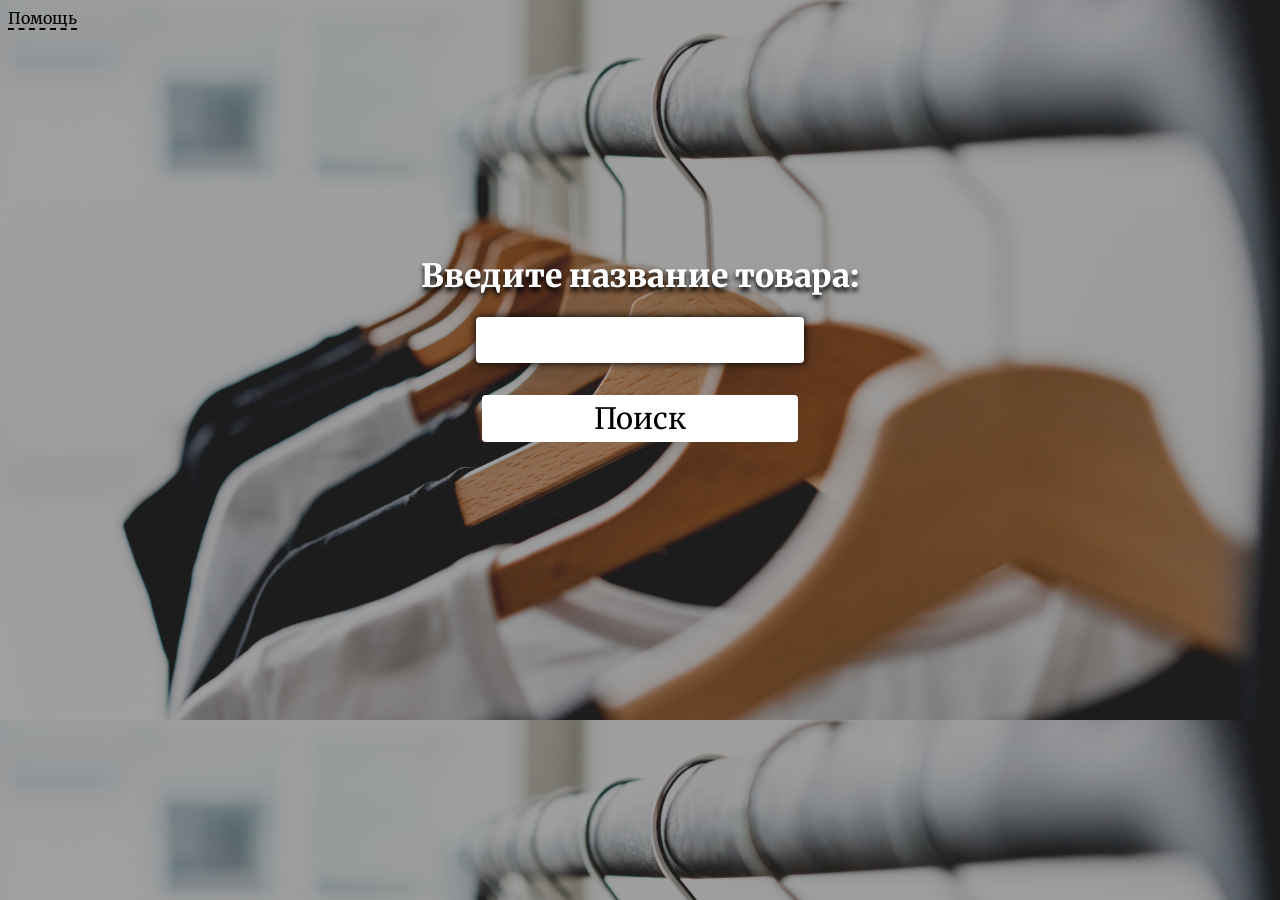
==== index.html @ fc33a630 "Add files via upload" ====
<!DOCTYPE html>
<html>
<head>
    <title>Найди свою скидку</title>
    <meta charset="utf-8">
    <link rel="stylesheet" type="text/css" href="style.css">
    <link href="https://fonts.googleapis.com/css?family=Merriweather&display=swap" rel="stylesheet">
    <script src="help.js"></script>
    <script src="dropdown-checkboxes.js"></script>

    
   
</head>
<body>
    <div class="guide">
        <a data-tooltip='Введите название товара и нажмите кнопку "Поиск",
        <br>после чего откроется 32 вкладки со страницами
        <br>интересующего вас товара в 32 разных магазинах'>Помощь</a>
    </div>
    <div class="search">
        <h1>Введите название товара:</h1>
        <form>
            <input type="text" class="query">



            


            

            <div class="as-console-wrapper"><div class="as-console"></div></div>
            <br><button type="submit">Поиск</button>
        </form>
    </div>
</body>
</html>
---- style.css ----
*{
    padding: 0px;
    outline: none;
    text-decoration: none;
}
body{
    background-image: url(img/index-background-image.jpeg);
    -moz-background-size: 100%; /* Firefox 3.6+ */
    -webkit-background-size: 100%; /* Safari 3.1+ и Chrome 4.0+ */
    -o-background-size: 100%; /* Opera 9.6+ */
    background-size: 100%; /* Современные браузеры */
    font-family: 'Merriweather', serif;
}
.search{
    margin-top: 18%;
    text-align: center;
}
.search h1{
    font-weight: 900;
    color: white;
    text-shadow: 0px 4px 5px black;
    /*-webkit-text-stroke: 0.01px greenyellow;*/
}
.search input[class="query"]{
    width: 25%;
    font-family: 'Merriweather', serif;
    font-size: 20pt;
    border: 0px black solid;
    border-radius: 4px;
    padding: 0.5%;
    box-shadow: 0px 0px 9px black;
}
/*.search input::placeholder{
    font-size: 10pt;
    padding-top: 50%;
    padding-bottom: 50%;
}*/
.search button{
    width: 25%;
    border: 0px;
    border-radius: 4px;
    margin-top: 1%;
    padding: 5px;
    font-size: 22pt;
    color: black;
    font-family: 'Merriweather', serif;
    background-color: white;
    transition: 0.3s ease;
}
.search button:hover{
    box-shadow: 0px 0px 9px white;
}
.search button:active{
    box-shadow: inset 0px 0px 10px rgba(0,0,0,0.5)
}
.guide{
}
.guide a{
    cursor: pointer;
    border-bottom: 2px dashed black;
}
.guide a:hover{
    color: white;
    border-bottom: 2px dashed white;
}
.tooltip {
    position: fixed;
    padding: 10px 20px;
    border: 1px solid #b3c9ce;
    border-radius: 4px;
    text-align: center;
    font: italic 14px/1.3 sans-serif;
    color: #333;
    background: #fff;
    box-shadow: 3px 3px 3px rgba(0, 0, 0, .3);
  }
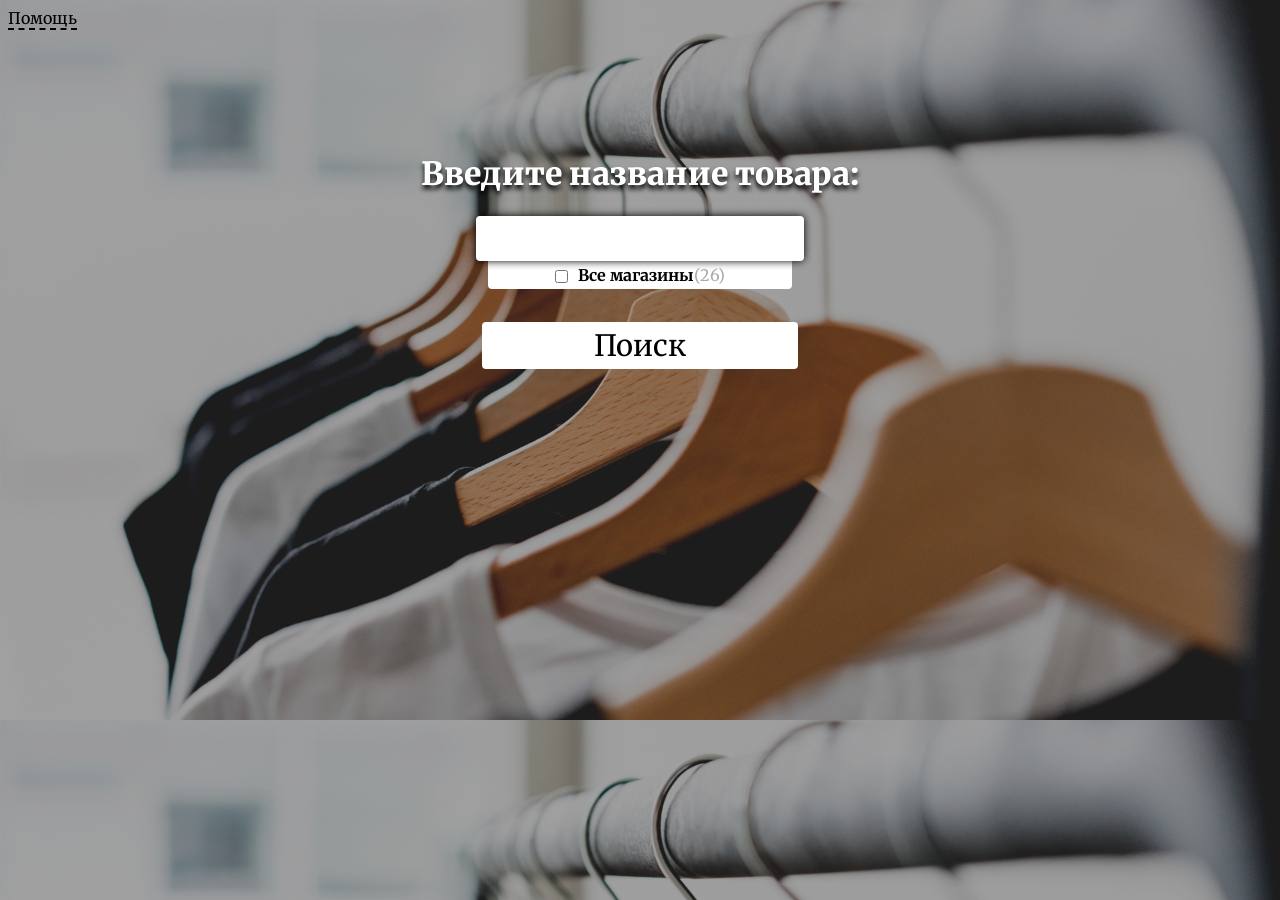
==== commit 5f958cfb: "Rename index.php to index.html" ====
--- a/index.html
+++ b/index.html
@@ -2,36 +2,175 @@
 <html>
 <head>
     <title>Найди свою скидку</title>
+    <link rel="shortcut icon" type="image/ico" href="favicon.ico">
     <meta charset="utf-8">
     <link rel="stylesheet" type="text/css" href="style.css">
     <link href="https://fonts.googleapis.com/css?family=Merriweather&display=swap" rel="stylesheet">
     <script src="help.js"></script>
     <script src="dropdown-checkboxes.js"></script>
-
-    
-   
+    <script src="https://ajax.googleapis.com/ajax/libs/jquery/3.4.1/jquery.min.js"></script>
 </head>
 <body>
     <div class="guide">
-        <a data-tooltip='Введите название товара и нажмите кнопку "Поиск",
-        <br>после чего откроется 32 вкладки со страницами
-        <br>интересующего вас товара в 32 разных магазинах'>Помощь</a>
+        <a data-tooltip='Введите название товара, выберите
+        <br>магазины, по которым производиться поиск и
+        <br>нажмите кнопку "Поиск", после чего от каждого
+        <br>магазина откроется вкладка с предложениями по
+        <br>интересующему вас товару.'>Помощь</a>
     </div>
     <div class="search">
         <h1>Введите название товара:</h1>
-        <form>
-            <input type="text" class="query">
+        <form method="POST" action="action.php" enctype="multipart/form-data">
+            <input type="text" name="query" class="query">
 
+            <script type="text/javascript">
+                $(document).on('click', '.tree label', function(e) {
+                $(this).next('ul').fadeToggle();
+                e.stopPropagation();
+            });
+            
+            $(document).on('change', '.tree input[type=checkbox]', function(e) {
+                $(this).siblings('ul').find("input[type='checkbox']").prop('checked', this.checked);
+                $(this).parentsUntil('.tree').children("input[type='checkbox']").prop('checked', this.checked);
+                e.stopPropagation();
+            });
+            
+            $(document).on('click', 'button', function(e) {
+                switch ($(this).text()) {
+                case 'Collepsed':
+                    $('.tree ul').fadeOut();
+                    break;
+                case 'Expanded':
+                    $('.tree ul').fadeIn();
+                    break;
+                case 'Checked All':
+                    $(".tree input[type='checkbox']").prop('checked', true);
+                    break;
+                case 'Unchek All':
+                    $(".tree input[type='checkbox']").prop('checked', false);
+                    break;
+                default:
+                }
+            });
+            </script>
+        <div class="dropdown">
+            <ul class="tree">
+                <li class="has">
+                  <input type="checkbox" name="domain[]" value="Все магазины">
+                  <label><b>Все магазины</b><span class="total">(26)</span></label>
+                  <ul>
+                    <li class="">
+                      <input type="checkbox" name="lamoda.ru" value="Lamoda">
+                      <label>lamoda.ru</label>
+                    </li>
+                    <li class="">
+                      <input type="checkbox" name="size.co.uk">
+                      <label>size.co.uk</label>
+                    </li>
+                    <li class="">
+                      <input type="checkbox" name="endclothing.com" value="END">
+                      <label>endclothing.com</label>
+                    </li>
+                    <li class="">
+                      <input type="checkbox" name="farfetch.com">
+                      <label>farfetch.com</label>
+                    </li>
+                    <li class="">
+                      <input type="checkbox" name="yoox.com">
+                      <label>yoox.com</label>
+                    </li>
+                    <li class="">
+                      <input type="checkbox" name="prodirectselect.com">
+                      <label>prodirectselect.com</label>
+                    </li>
+                    <li class="">
+                      <input type="checkbox" name="allikestore.com">
+                      <label>allikestore.com</label>
+                    </li>
+                    <li class="">
+                      <input type="checkbox" ame="sneakerhead.ru">
+                      <label>sneakerhead.ru</label>
+                    </li>
+                    <li class="">
+                      <input type="checkbox" name="street-beat.ru">
+                      <label>street-beat.ru</label>
+                    </li>
+                    <li class="">
+                      <input type="checkbox" name="asos.com">
+                      <label>asos.com</label>
+                    </li>
+                    <li class="">
+                      <input type="checkbox" name="slamjam.com">
+                      <label>slamjam.com</label>
+                    </li>
+                    <li class="">
+                      <input type="checkbox" name="slamdunk.su">
+                      <label>slamdunk.su</label>
+                    </li>                    
+                    <li class="">
+                        <input type="checkbox" name="mrporter.com">
+                        <label>mrporter.com</label>
+                    </li>
+                    <li class="">
+                      <input type="checkbox" name="footpatrol.com">
+                      <label>footpatrol.com</label>
+                    </li>
+                    <li class="">
+                      <input type="checkbox" name="jdsports.co.uk">
+                      <label>jdsports.co.uk</label>
+                    </li>
+                    <li class="">
+                      <input type="checkbox" name="aphrodite1994.com">
+                      <label>aphrodite1994.com</label>
+                    </li>
+                    <li class="">
+                        <input type="checkbox" name="eastdane.com">
+                        <label>eastdane.com</label>
+                    </li>
+                    <li class="">
+                        <input type="checkbox" name="kixbox.ru">
+                        <label>kixbox.ru</label>
+                    </li>
+                    <li class="">
+                        <input type="checkbox" name="itkkit.com">
+                        <label>itkkit.com</label>
+                    </li>
+                    <li class="">
+                        <input type="checkbox" name="fwrd.com">
+                        <label>fwrd.com</label>
+                    </li>
+                    <li class="">
+                        <input type="checkbox" name="butik.ru">
+                        <label>butik.ru</label>
+                    </li>
+                    <li class="">
+                        <input type="checkbox" name="frihet.ru">
+                        <label>frihet.ru</label>
+                    </li>
+                    <li class="">
+                        <input type="checkbox" name="basketshop.ru">
+                        <label>basketshop.ru</label>
+                    </li>
+                    <li class="">
+                        <input type="checkbox" name="sneakersnstuff.com">
+                        <label>sneakersnstuff.com</label>
+                    </li>
+                    <li class="">
+                        <input type="checkbox" name="stuartslondon.com">
+                        <label>stuartslondon.com</label>
+                    </li>
+                    <li class="">
+                        <input type="checkbox" name="coggles.com">
+                        <label>coggles.com</label>
+                    </li>
 
-
-            
-
-
-            
-
+                  </ul>
+                </li>
+              </ul>
+            </div>
             <div class="as-console-wrapper"><div class="as-console"></div></div>
             <br><button type="submit">Поиск</button>
         </form>
     </div>
 </body>
-</html>+</html>
--- a/style.css
+++ b/style.css
@@ -12,7 +12,7 @@
     font-family: 'Merriweather', serif;
 }
 .search{
-    margin-top: 18%;
+    margin-top: 10%;
     text-align: center;
 }
 .search h1{
@@ -53,8 +53,6 @@
 .search button:active{
     box-shadow: inset 0px 0px 10px rgba(0,0,0,0.5)
 }
-.guide{
-}
 .guide a{
     cursor: pointer;
     border-bottom: 2px dashed black;
@@ -78,5 +76,167 @@
 
 
 
-
-
+  input[type=checkbox] {
+    vertical-align: middle !important; 
+  }
+  .tree {
+    margin: 0% auto;
+    width: 24%;
+    list-style-type: none; /* Убираем маркеры */
+  }
+  
+  .tree ul {
+    padding-top: 2%;
+    text-align: left;
+    display: none;
+    margin: 4px auto;
+    margin-left: 6px;
+    border-left: 1px dashed #dfdfdf;
+    list-style-type: none; /* Убираем маркеры */
+  }
+  
+  
+  .tree li {
+    padding: 4px 18px;
+    cursor: pointer;
+    vertical-align: middle;
+    background: #fff;
+    
+  }
+  
+  .tree li:first-child {
+    border-radius: 10px 10px 0 0;
+  }
+  
+  .tree li:last-child {
+    border-radius: 0 0 4px 4px;
+  }
+  
+  .tree .active,
+  .active li {
+    background: #efefef;
+  }
+  
+  .tree label {
+    cursor: pointer;
+  }
+  
+  .tree input[type=checkbox] {
+    margin: -2px 6px 0 0px;
+  }
+  
+  .has > label {
+    color: #000;
+  }
+  
+  .tree .total {
+    color: darkgray;
+  }
+
+/*Links Page*/
+.linksContainer{
+  margin: 7%;
+}
+.openAll{
+  background-color: #31A04B;
+}
+.linkButton{
+  background-color: #006afd;
+}
+.linkButton:hover{
+  background-color: #9fc7fd;
+}
+.linksContainer button{
+  width: 12%;
+  height: 40px;
+  border: 0px;
+  border-radius: 30px;
+  margin: 0.5%;
+  font-size: 14pt;
+  font-family: 'Merriweather', serif;
+  cursor: pointer;
+  color: white;
+}
+h1{
+  color: white;
+  text-shadow: 3px 3px 10px white;
+}
+.warning{
+  color: #cccccc;
+  font-size: 10pt;
+  transition: 0.2s ease-in-out;
+}
+.warning:hover{
+  color: white;
+  text-shadow: 3px 3px 10px white;
+  font-size: 14pt;
+}
+
+
+
+
+
+
+
+
+
+
+
+
+
+
+
+
+
+
+
+
+
+
+
+
+
+
+  @media screen and (max-width: 1024px){
+    .search input[class="query"]{
+        width: 85%;
+        font-size: 60pt;
+        padding: 0.5%;
+        border-radius: 10px;
+    }
+    .tree li:last-child {
+        border-radius: 0 0 10px 10px;
+      }
+    .tree {
+        width: 70%;
+        font-size: 35pt;
+      }
+    input[type=checkbox] {
+        transform:scale(0.5);
+        padding: 50px;
+      }
+    .tree li {
+        padding: 10px 18px;
+        
+      }
+    .search button{
+    width: 50%;
+    margin-top: 1%;
+    padding: 5px;
+    font-size: 50pt;
+    border-radius: 10px;
+    }
+    .search{
+        margin-top: 7%;
+    }
+    .search h1{
+        padding: 15px;
+        font-size: 70pt;
+    }
+    .guide a{
+        font-size: 25pt;
+    }
+    .tooltip{
+        font-size: 30pt;
+    }
+  }
